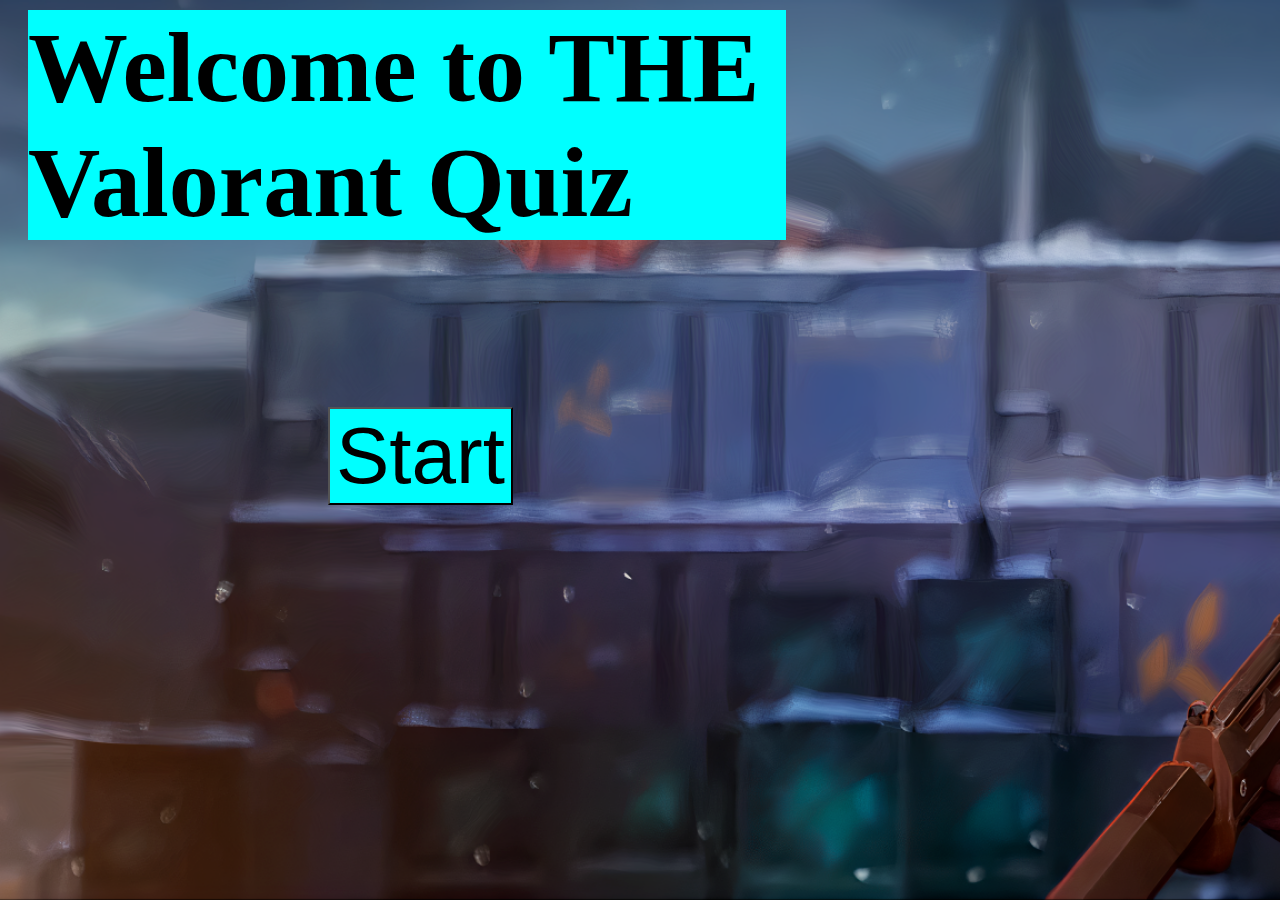
==== index.html @ 40364848 "Inital Page and Intro" ====
<!DOCTYPE html>
<html lang="en">
<head>
    <meta charset="UTF-8">
    <meta name="viewport" content="width=device-width, initial-scale=1.0">
    <title>Val Quiz</title>
    <link rel="stylesheet" href="FirstPage.css">
</head>
<body>
    <h1 id="Intro">Welcome to THE <br>Valorant Quiz</h1>
    <button id="Start">Start</button>

    <script src="index.js"></script>
</body>
</html>
---- FirstPage.css ----
#Intro{
    margin-left:20px;
    margin-top:10px;
    font-size: 100px;
    width:60%;
    color:black;
    background-color: aqua;
}
#Start{
    margin-left: 320px;
    margin-top: 100px;
    color:black;
    background-color: aqua;
    font-size: 80px;
    cursor: pointer;
}
html{
    height:100%;
}

body{
    background-image: url(background.png);
    background-size: cover;
    background-repeat: no-repeat;
}
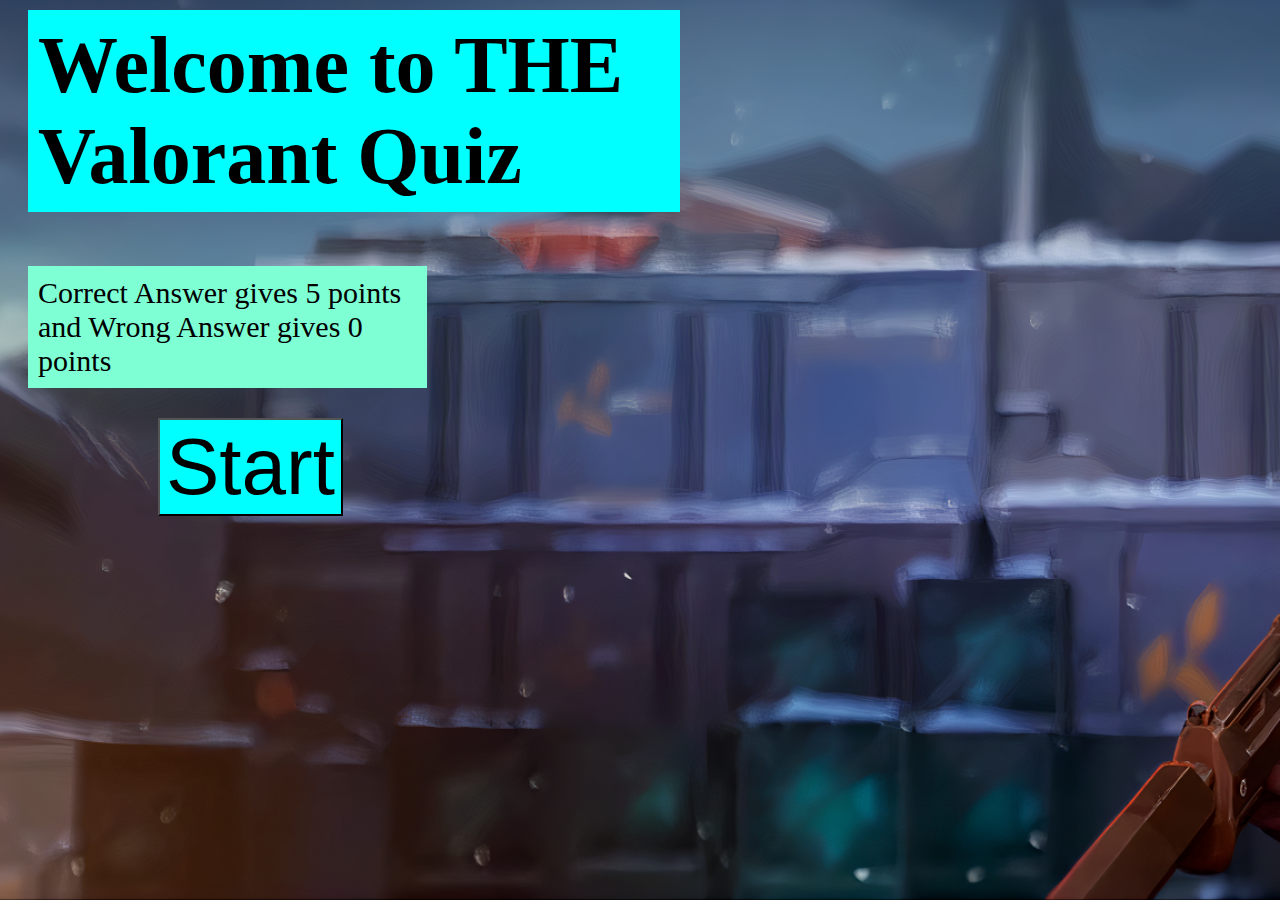
==== commit e99420d1: "Added Qn2 and fixed some bugs" ====
--- a/index.html
+++ b/index.html
@@ -4,10 +4,11 @@
     <meta charset="UTF-8">
     <meta name="viewport" content="width=device-width, initial-scale=1.0">
     <title>Val Quiz</title>
-    <link rel="stylesheet" href="FirstPage.css">
+    <link rel="stylesheet" href="index.css">
 </head>
 <body>
     <h1 id="Intro">Welcome to THE <br>Valorant Quiz</h1>
+    <p> Correct Answer gives 5 points <br> and Wrong Answer gives 0 points</p>
     <button id="Start">Start</button>
 
     <script src="index.js"></script>
--- a/index.css
+++ b/index.css
@@ -0,0 +1,32 @@
+#Intro{
+    margin-left:20px;
+    margin-top:10px;
+    font-size: 80px;
+    width:50%;
+    color:black;
+    padding:10px;
+    background-color: aqua;
+}
+#Start{
+    margin-left: 150px;
+    margin-top: 0px;
+    color:black;
+    background-color: aqua;
+    font-size: 80px;
+    cursor: pointer;
+}
+html{
+    height:100%;
+}
+p{
+    width:30%;
+    padding:10px;
+    margin-left:20px;
+    font-size:30px;
+    background-color:aquamarine
+}
+body{
+    background-image: url(background.png);
+    background-size: cover;
+    background-repeat: no-repeat;
+}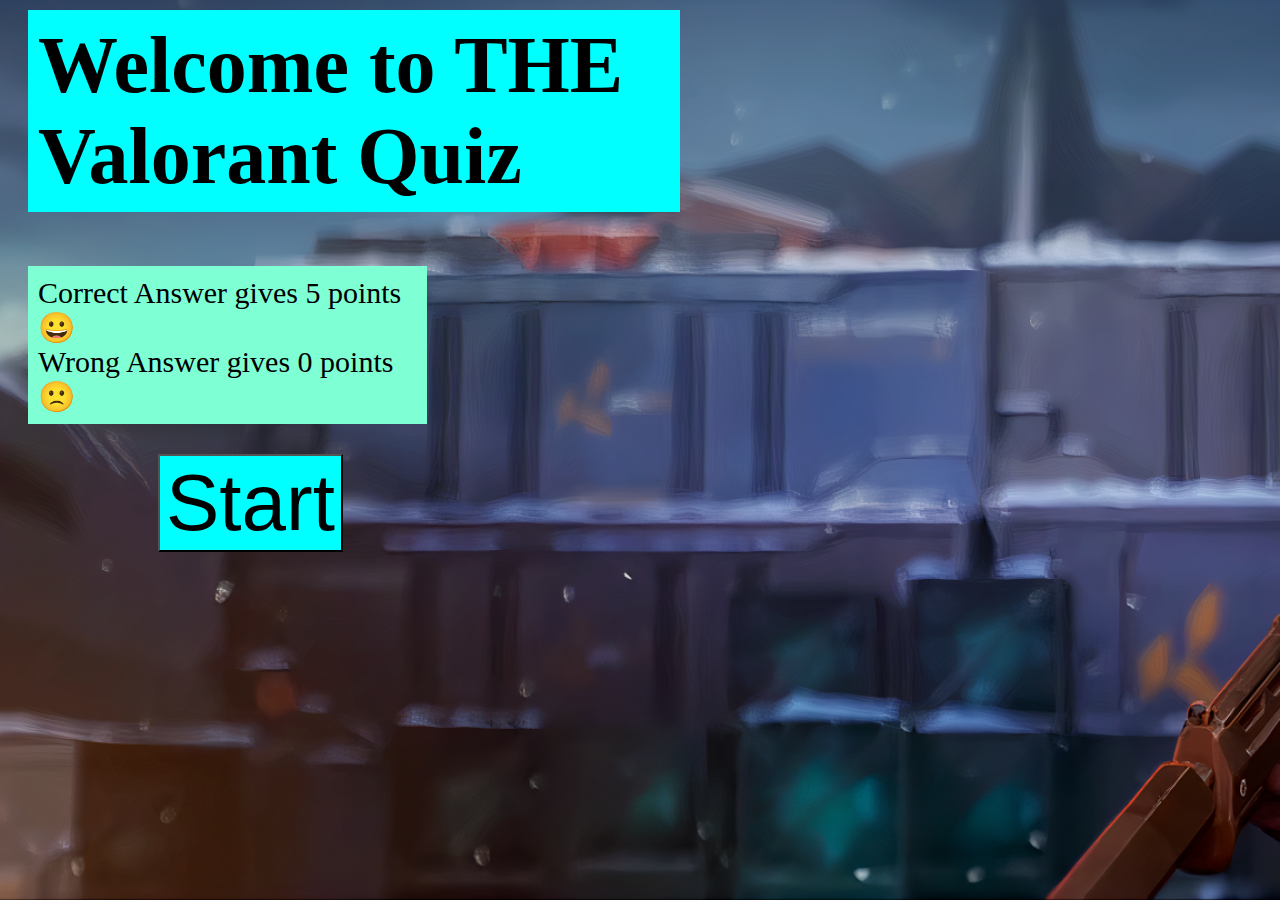
==== commit 95b46d31: "Added Emojis and Reset Score on Page Reload" ====
--- a/index.html
+++ b/index.html
@@ -8,7 +8,7 @@
 </head>
 <body>
     <h1 id="Intro">Welcome to THE <br>Valorant Quiz</h1>
-    <p> Correct Answer gives 5 points <br> and Wrong Answer gives 0 points</p>
+    <p> Correct Answer gives 5 points &#x1F600; <br>Wrong Answer gives 0 points &#x1F641; </p>
     <button id="Start">Start</button>
 
     <script src="index.js"></script>
